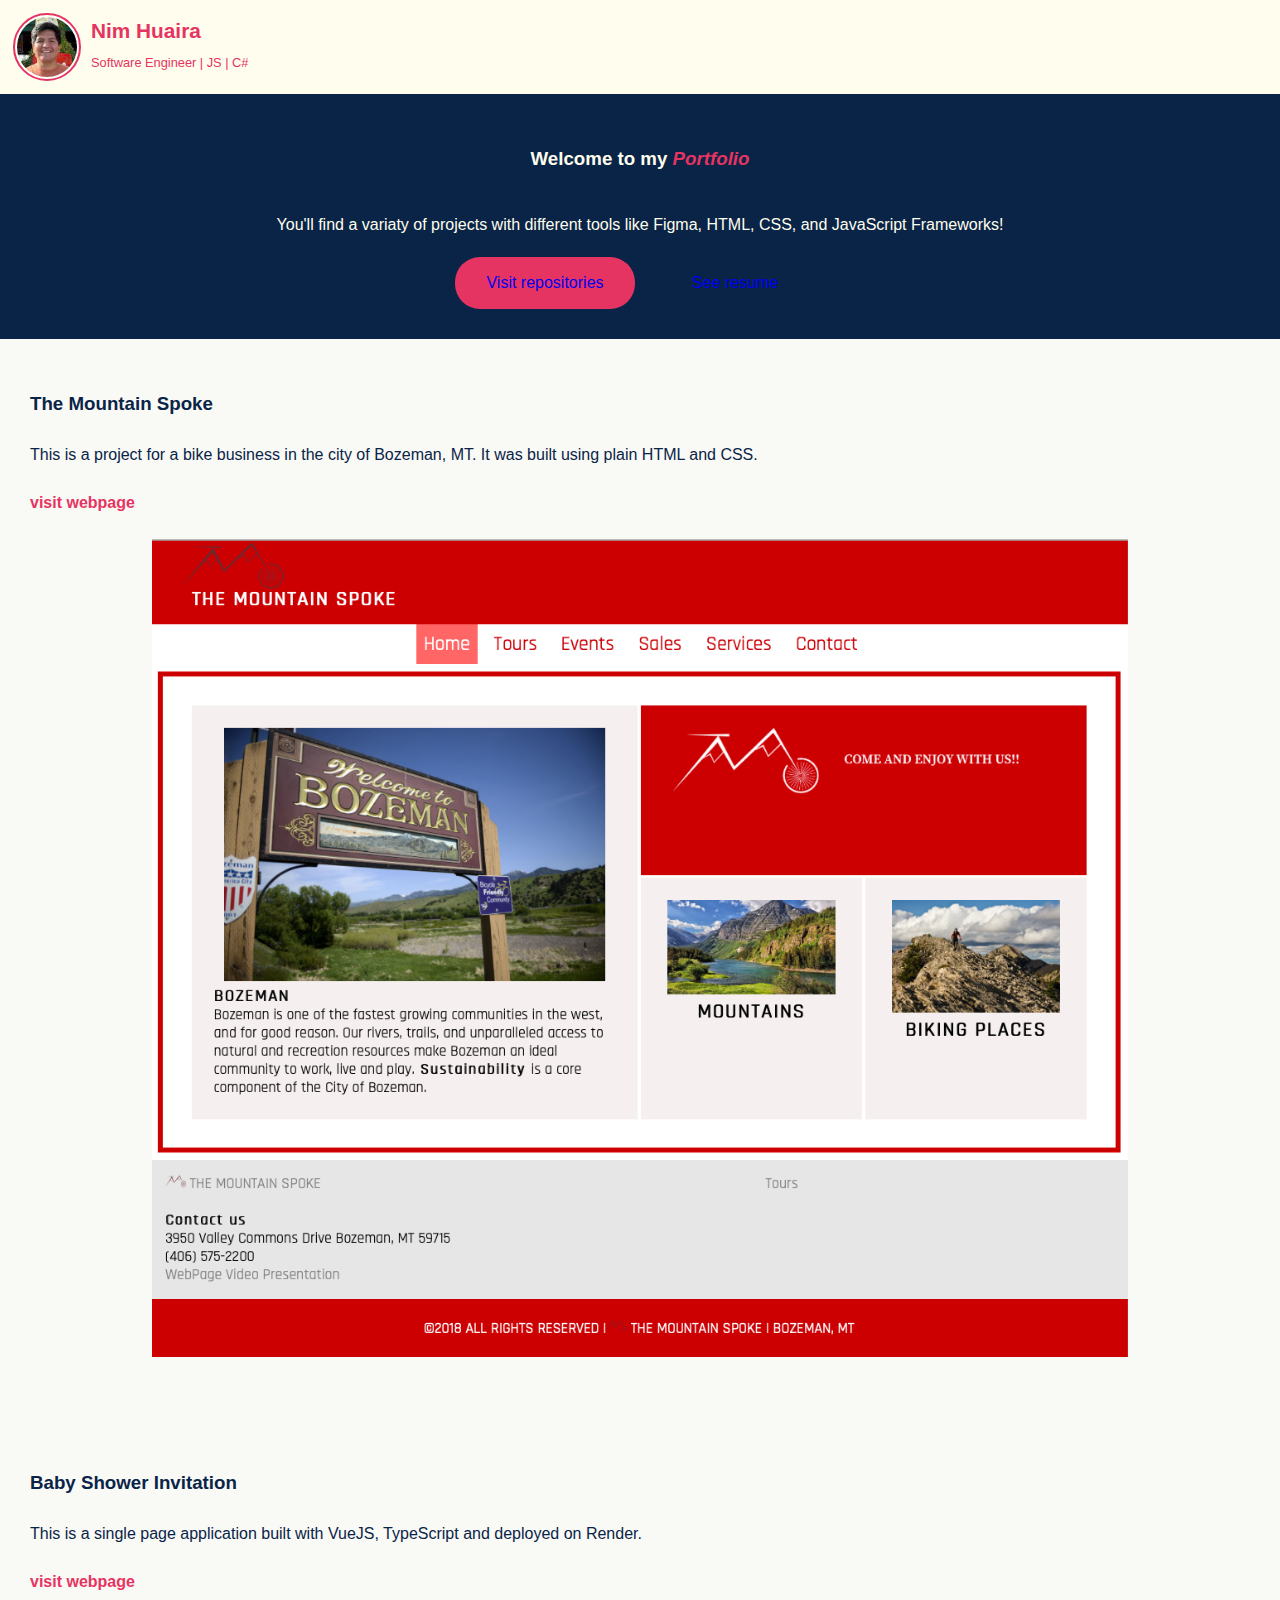
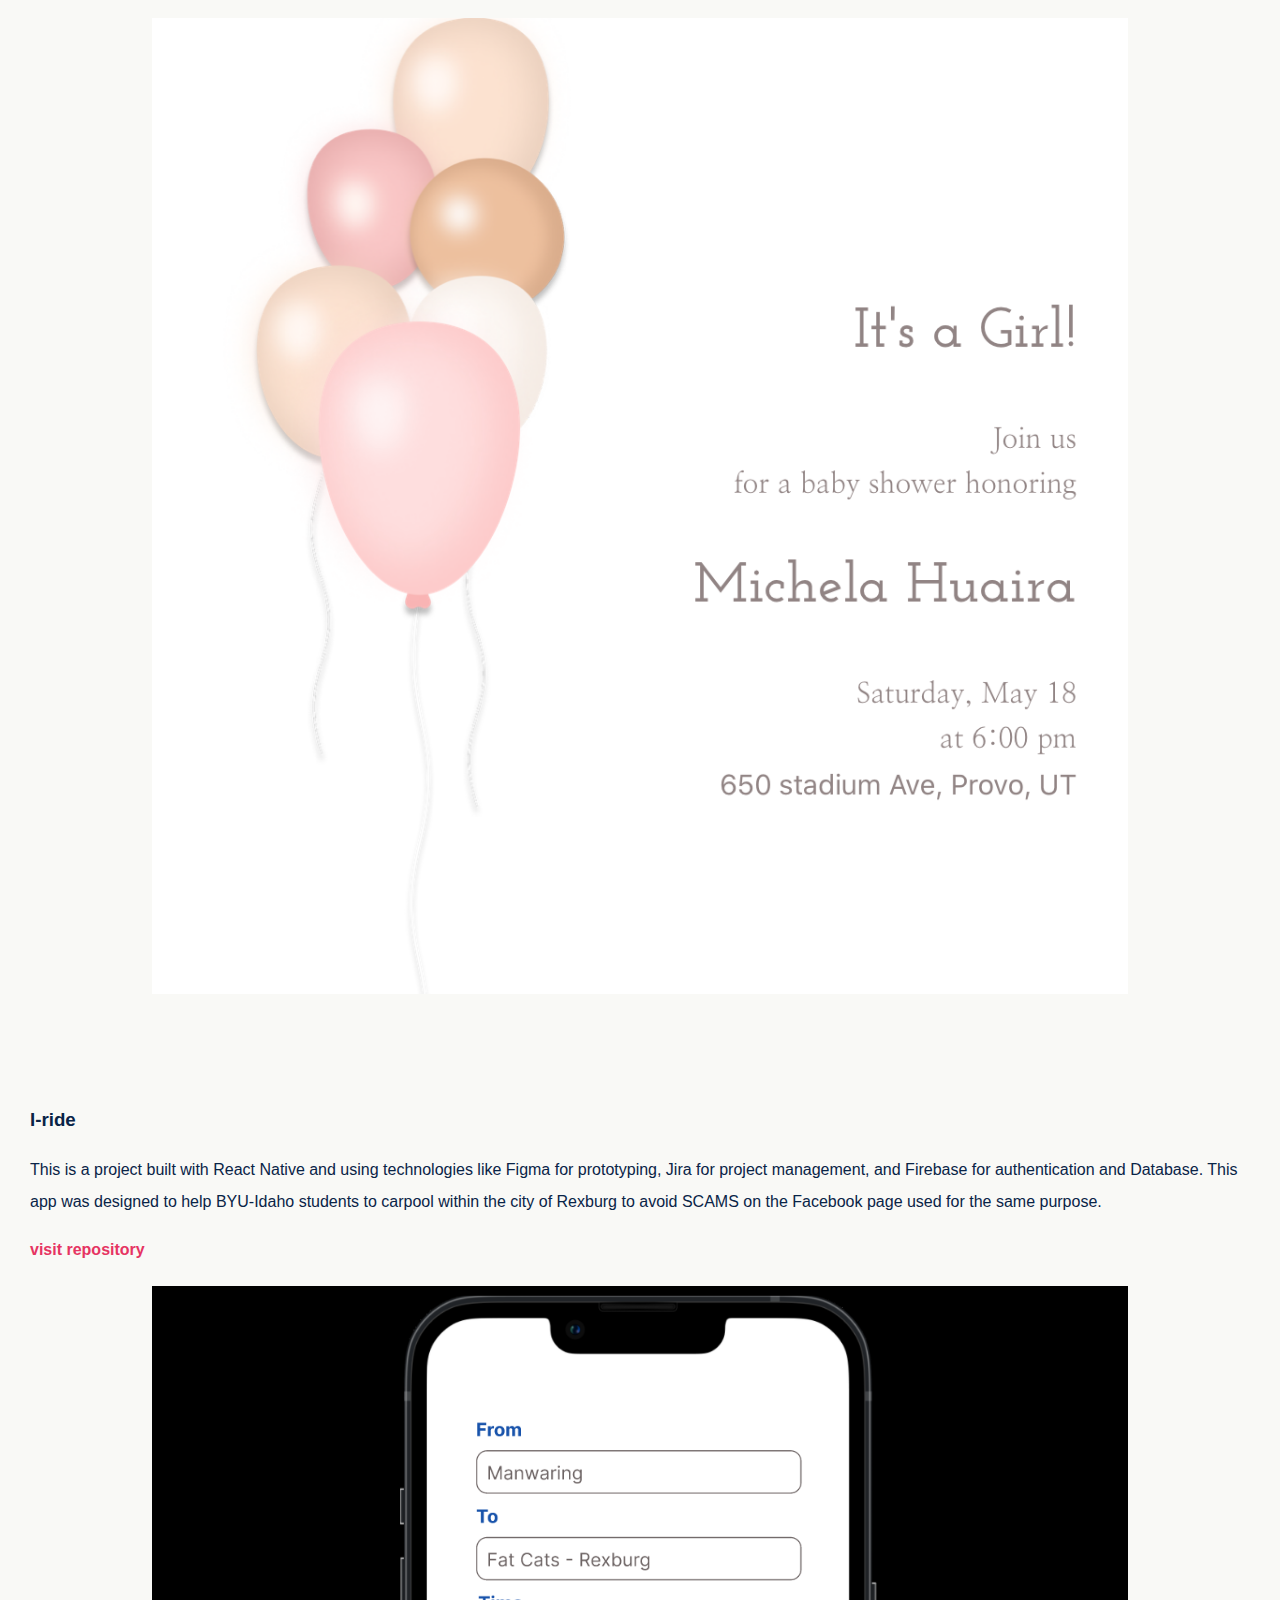
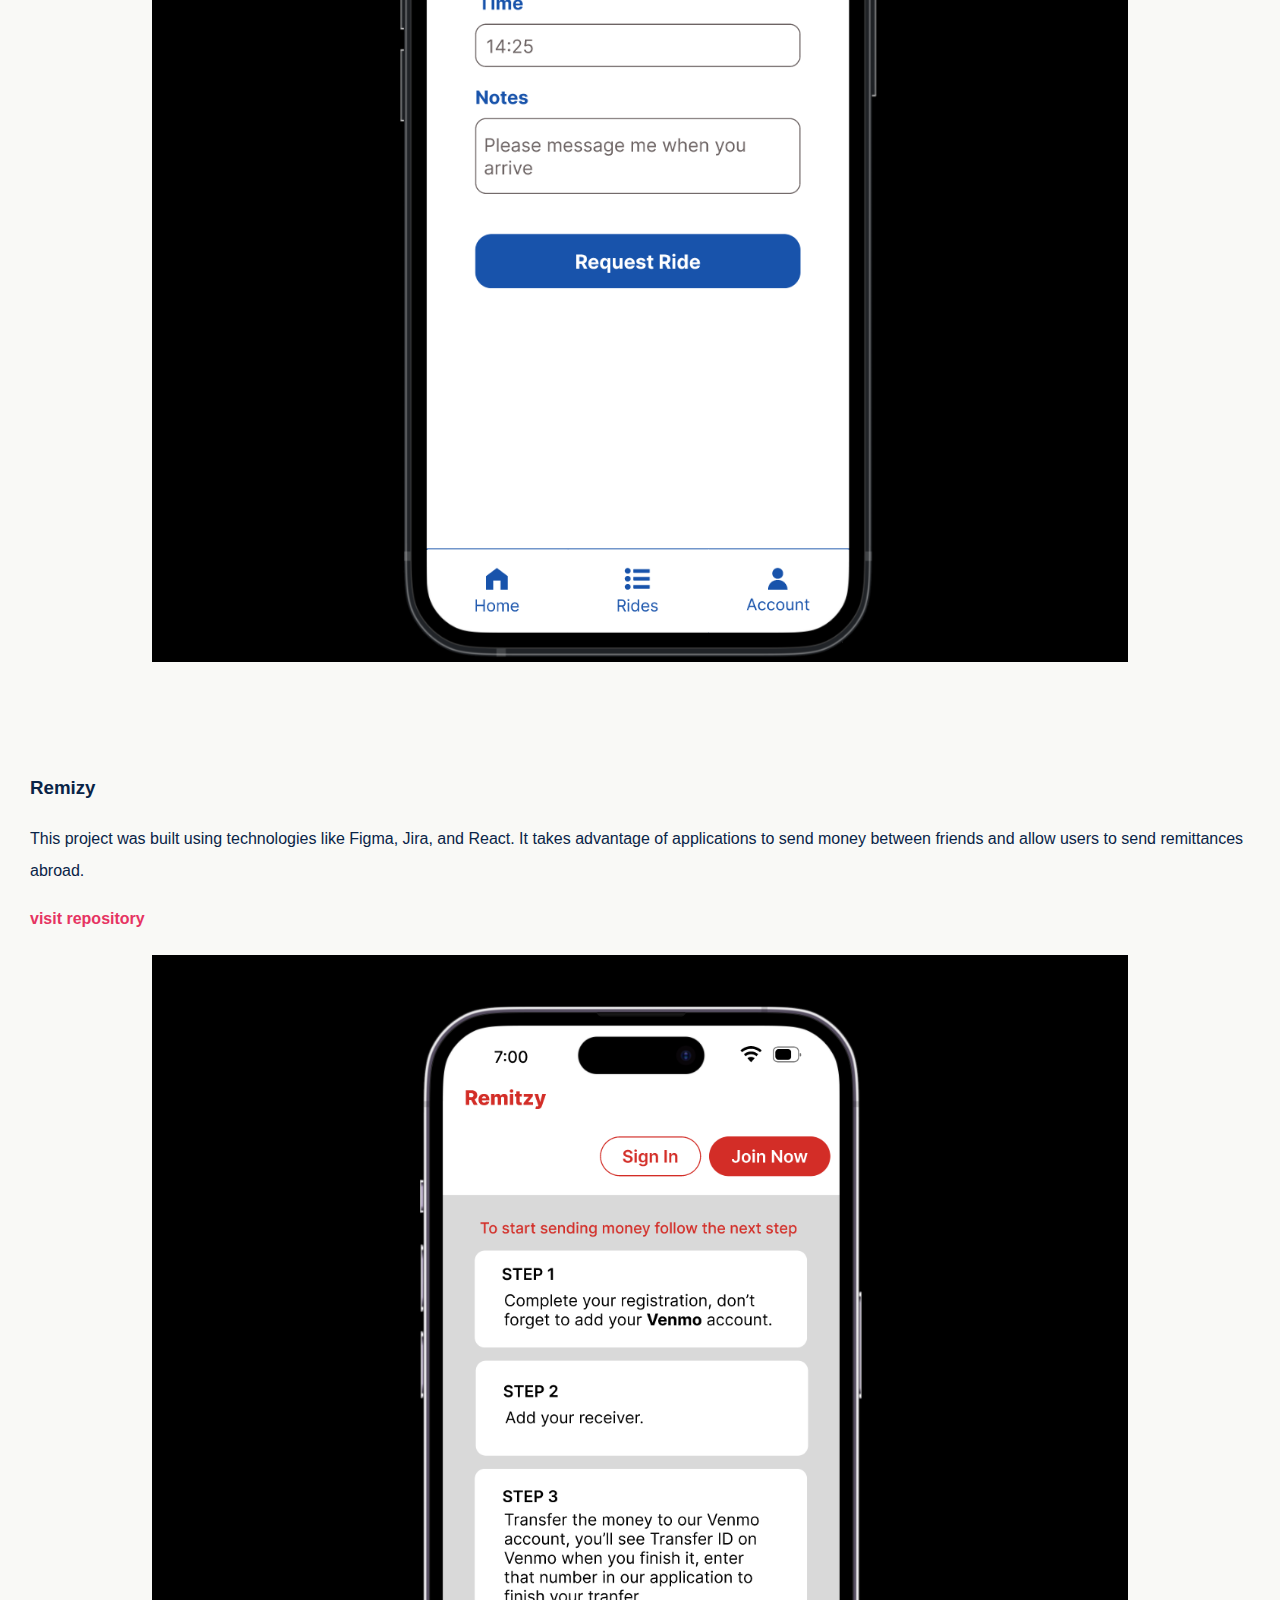
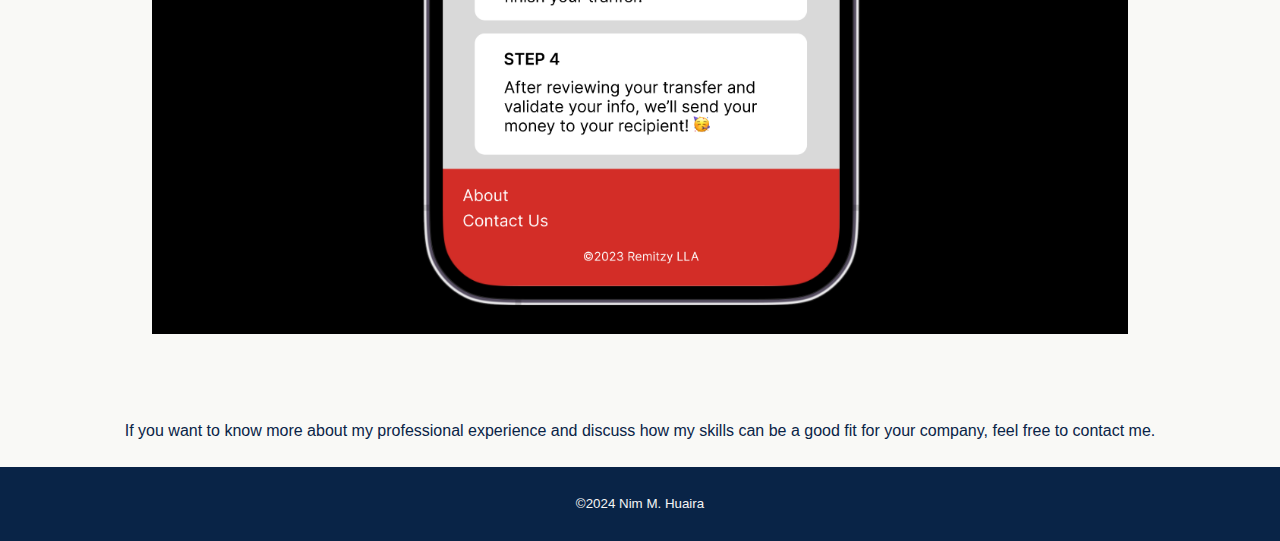
==== portfolio.html @ 35e9ffc5 "portfolio added" ====
<!doctype html>
<html lang="en-US">
    <head>
        <meta charset="utf-8">
        <meta name="viewport" content="width=device-width, initial-scale=1">
        <meta name="description" content="This is an assignment portal for Nimrod student in CIT 230">       
        <link rel="stylesheet" href="styles/normalize.css">
        <link rel="stylesheet" href="styles/portfolio.css">
        <link rel="stylesheet" href="styles/sliders.css">
        <title>Nim Huaira</title>
    </head>
    <body>
        <header>
            <div class= "heady">
                <div class="circle">
                    <img src="images/nim_orange.jpg" class="img-profile" alt="Profile Picture">
                </div>
                <div class="descrip">
                    <div class="ini">
                        <h1>Nim Huaira</h1>
                    </div>
                    <div class="ini">
                        <p>Software Engineer | JS | C# </p>
                    </div>

                </div>
                
                
            </div>
        </header>
       
        <main>
            <div class="welcome-container">
                
                <h3>Welcome to my <span class="leaning-word">Portfolio</span></h3>

                <p>You'll find a variaty of projects with different tools like Figma, HTML, CSS, and JavaScript Frameworks! </p>

                <div>
                    <a class="button-link" href="https://github.com/HuairaNimrod?tab=repositories"><div class="active-button">Visit repositories</div></a>
                    <a class="button-link" href="resources/HuairaNim_Resume.pdf"><div class="inactive-button">See resume</div></a>
                  
                </div>

            </div>

           
           
            <div class="web-page">
                
                <h3>The Mountain Spoke</h3> 
                <p>This is a project for a bike business in the city of Bozeman, MT. It was built using plain HTML and CSS.</p>

                <a href="https://huairanimrod.github.io/TheMountainSpoke/">visit webpage </a>    
                <div class="picture-container">
                    <img src="images/Mountain_spoke.png" alt="Web Page Screenshot">
                </div>    
                
            </div>

            <div class="web-page">
                
                <h3>Baby Shower Invitation</h3> 
                <p>This is a single page application built with VueJS, TypeScript and deployed on Render.</p>

                <a href="https://baby-shower-keyandnim-invitation.onrender.com">visit webpage </a>    
                <div class="picture-container">
                    <img src="images/baby_shower.png" alt="Single Page Screenshoot ">
                </div>    
                
            </div>

            <div class="web-page">
                
                <h3>I-ride</h3> 
                <p>This is a project built with React Native and using technologies like Figma for prototyping, Jira for project management, and Firebase for authentication and Database. 
                    This app was designed to help BYU-Idaho students to carpool within the city of Rexburg to avoid SCAMS on the Facebook page used for the same purpose. </p>

                <a href="https://github.com/HuairaNimrod/I-ride">visit repository </a>    
                <div class="picture-container">
                    <img src="images/i_ride.png" alt="Phone Screenshoot ">
                </div>    
                
            </div>

            <div class="web-page">
                
                <h3>Remizy</h3> 
                <p>This project was built using technologies like Figma, Jira, and React. It takes advantage of applications to send money between friends and allow users to send remittances abroad.</p>

                <a href="https://github.com/HuairaNimrod/Remizy/tree/finished">visit repository </a>    
                <div class="picture-container">
                    <img src="images/remizy.png" alt="Phone Screenshoot ">
                </div>    
                
            </div>


            <div class="info">
                <p>If you want to know more about my professional experience and discuss how my skills can be a good fit for your company, feel free to contact me.</p>
            </div>   

            
        </main>
        <footer>
            
            <p>&copy;2024 Nim M. Huaira</p>
            
        </footer>   
          
    </body>
</html>
---- styles/portfolio.css ----
:root{
    --principalColor : #d5e2f3;
    --headerBackground: #FFFDED;
   
    --tableHeadBackground : #d5e2f3;


    --principalBackground : #092447;
    --bodyBackground: #f9f9f6;

    --contentBackground: #FFFDED;
    


    --principalFont: #E63462;
    --headerFont: #FFFDED;
    --titleFont: #023364;
}


/* header */
header {
    color: var(--principalFont);
    background-color: var(--headerBackground);
}

.heady{
    display: flex;
    flex-direction: row;
    align-items: center;
    margin: 5px;
    gap:10px;
}

.circle{
    border: 2px solid var(--principalFont);
    background-color: #fff;
    border-radius: 50%;
    display: flex;
    align-items: center;
}

.img-profile{
    border-radius: 50%;
    width: 60px;
    height: auto;
    padding: 2px;
}

.descrip{
    display: flex;
    flex-direction: column;

}

.ini{
    padding: 0;
    margin: 0;
}

.ini > h1{
    font-size: 1.3rem;
    margin: 0;
    padding: 0;
}

.ini > p{
    font-size: 0.8rem;
    margin: 0;
    padding: 0;
}



/* body */


/* centering  */

.info{
    margin: 20px;
    text-align: center;
    background-color: var(--bodyBackground);
}



/* ---- social - icons ---- */

.button-link{
    text-decoration: none;
}
.button-link:visited{
    color: var(--headerFont);
}

.leaning-word{
    color: var(--principalFont);
    font-style: italic;
}
.welcome-container{
    color: var(--headerFont);
    padding: 30px;
    display: flex;
    flex-direction: column;
    justify-content: center;
    align-items: center;
    background-color: var(--principalBackground);
}

.welcome-container > div{
    display: flex;
    flex-direction: row;

}


.active-button{
    text-align: center;
    width: 150px;
    padding: 10px 15px;
    background-color: var(--principalFont);
    border-radius: 25px;
    margin: 0px 5px;
}

.inactive-button{
    text-align: center;
    width: 150px;
    padding: 10px 15px;
    background-color: var(--principalBackground);
    border-radius: 25px;
    margin: 0px 5px;
}

.active-button:hover{
    opacity: 0.9;
}

.inactive-button:hover{
    background-color: var(--titleFont);
}

.icon{
    width: auto;
    height: 15px;
}
.link a{
    text-decoration: none;
    color:#fff;
    margin-right: 5px;
}

/* ---- social - icons ---- */


body { 
    width: 100%;
    font-size: 1rem; 
    line-height: 32px;
    font-weight: lighter;
    font-family:'Lucida Sans', 'Lucida Sans Regular', 'Lucida Grande', 'Lucida Sans Unicode', Geneva, Verdana, sans-serif ;
    color: var(--principalBackground);
    background-color: var(--bodyBackground);
}

h2 {
    font-size:  1.1rem;
    text-align: center;
    color: var(--titleFont);
}

header, footer {
    margin: 0;
    padding: .5rem;
    max-width: 100% ;
}

main{
    max-width: 100% ;
}

main > div{
    padding: 0 1rem;
}


/* tech skills & education */

.web-page{
    text-align: left;
    padding: 30px;
}

.web-page a{
    color: var(--principalFont);
    font-weight:bold;
    text-decoration: none;
}


.picture-container{

    width: 80%;
    margin: 20px auto;
}

.picture-container img{
    width: 100%;
}


/* tech skills end */


 footer {
    display: flex;
    flex-direction: row;
    justify-content: space-around;
    background-color: var(--principalBackground);
    color: whitesmoke;
}


footer {
    font-size:  smaller ;
}
---- styles/sliders.css ----
/* Slideshow container */
.slideshow-container {
    position: relative;
    background: #e4e8ed;
  }
  
  .slide_img{
      margin: auto;
      width: 85px;
  }
  
  /* Slides */
  .mySlides {
    display: none;
    padding: 40px 45px;
    text-align: center;
  }
  
  .mySlides > p{
      margin: 0;
  }
  
  /* Next & previous buttons */
  .prev, .next {
    cursor: pointer;
    position: absolute;
    top: 50%;
    width: auto;
    margin-top: -30px;
    padding: 16px;
    color: #888;
    font-weight: bold;
    font-size: 20px;
    border-radius: 0 3px 3px 0;
    user-select: none;
  }
  
  /* Position the "next button" to the right */
  .next {
    position: absolute;
    right: 0;
    border-radius: 3px 0 0 3px;
  }
  
  /* On hover, add a black background color with a little bit see-through */
  .prev:hover, .next:hover {
    background-color: rgba(0,0,0,0.8);
    color: white;
  }
  
  /* The dot/bullet/indicator container */
  .dot-container {
      text-align: center;
      padding: 20px;
      background: #d5e2f3;
  }
  
  /* The dots/bullets/indicators */
  .dot {
    cursor: pointer;
    height: 15px;
    width: 15px;
    margin: 0 2px;
    background-color: #bbb;
    border-radius: 50%;
    display: inline-block;
    transition: background-color 0.6s ease;
  }
  
  /* Add a background color to the active dot/circle */
  .active, .dot:hover {
    background-color: #717171;
  }
  
  /* Add a blue color to the author */
  .author {color: cornflowerblue;}
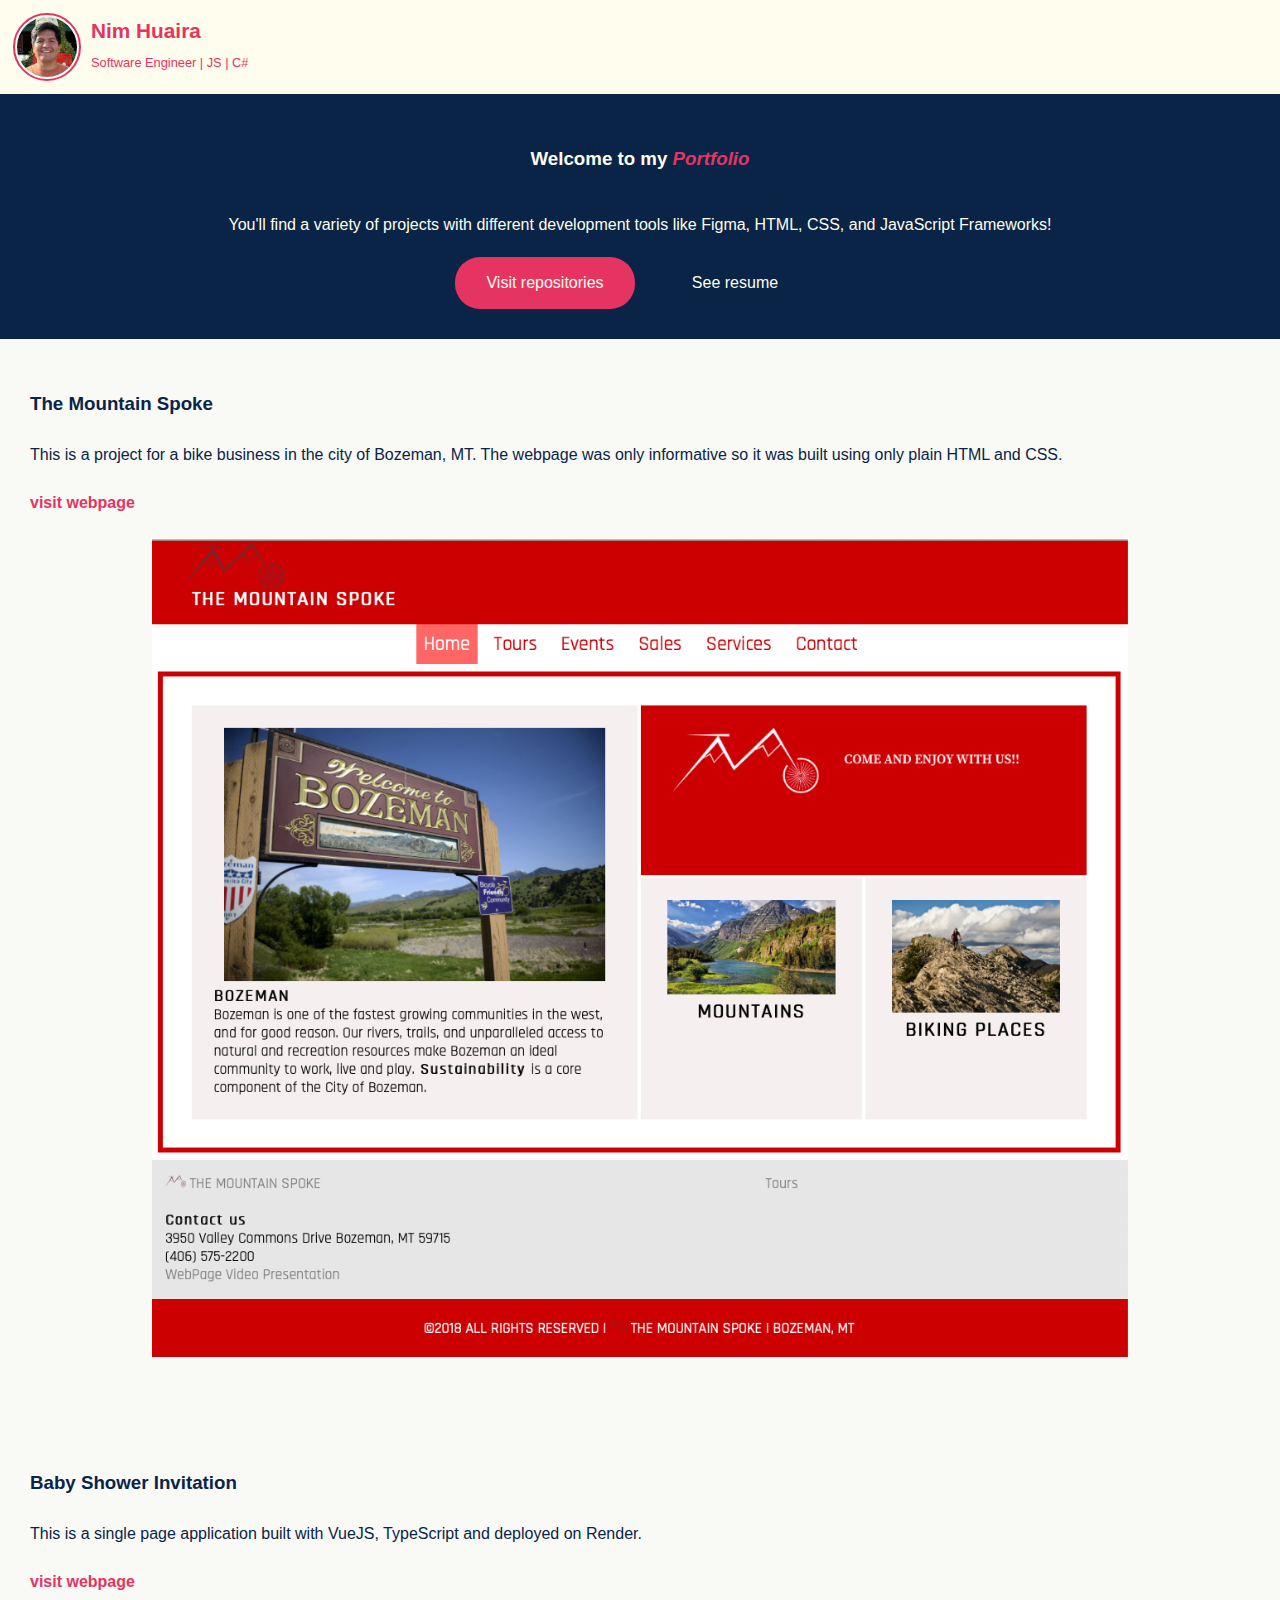
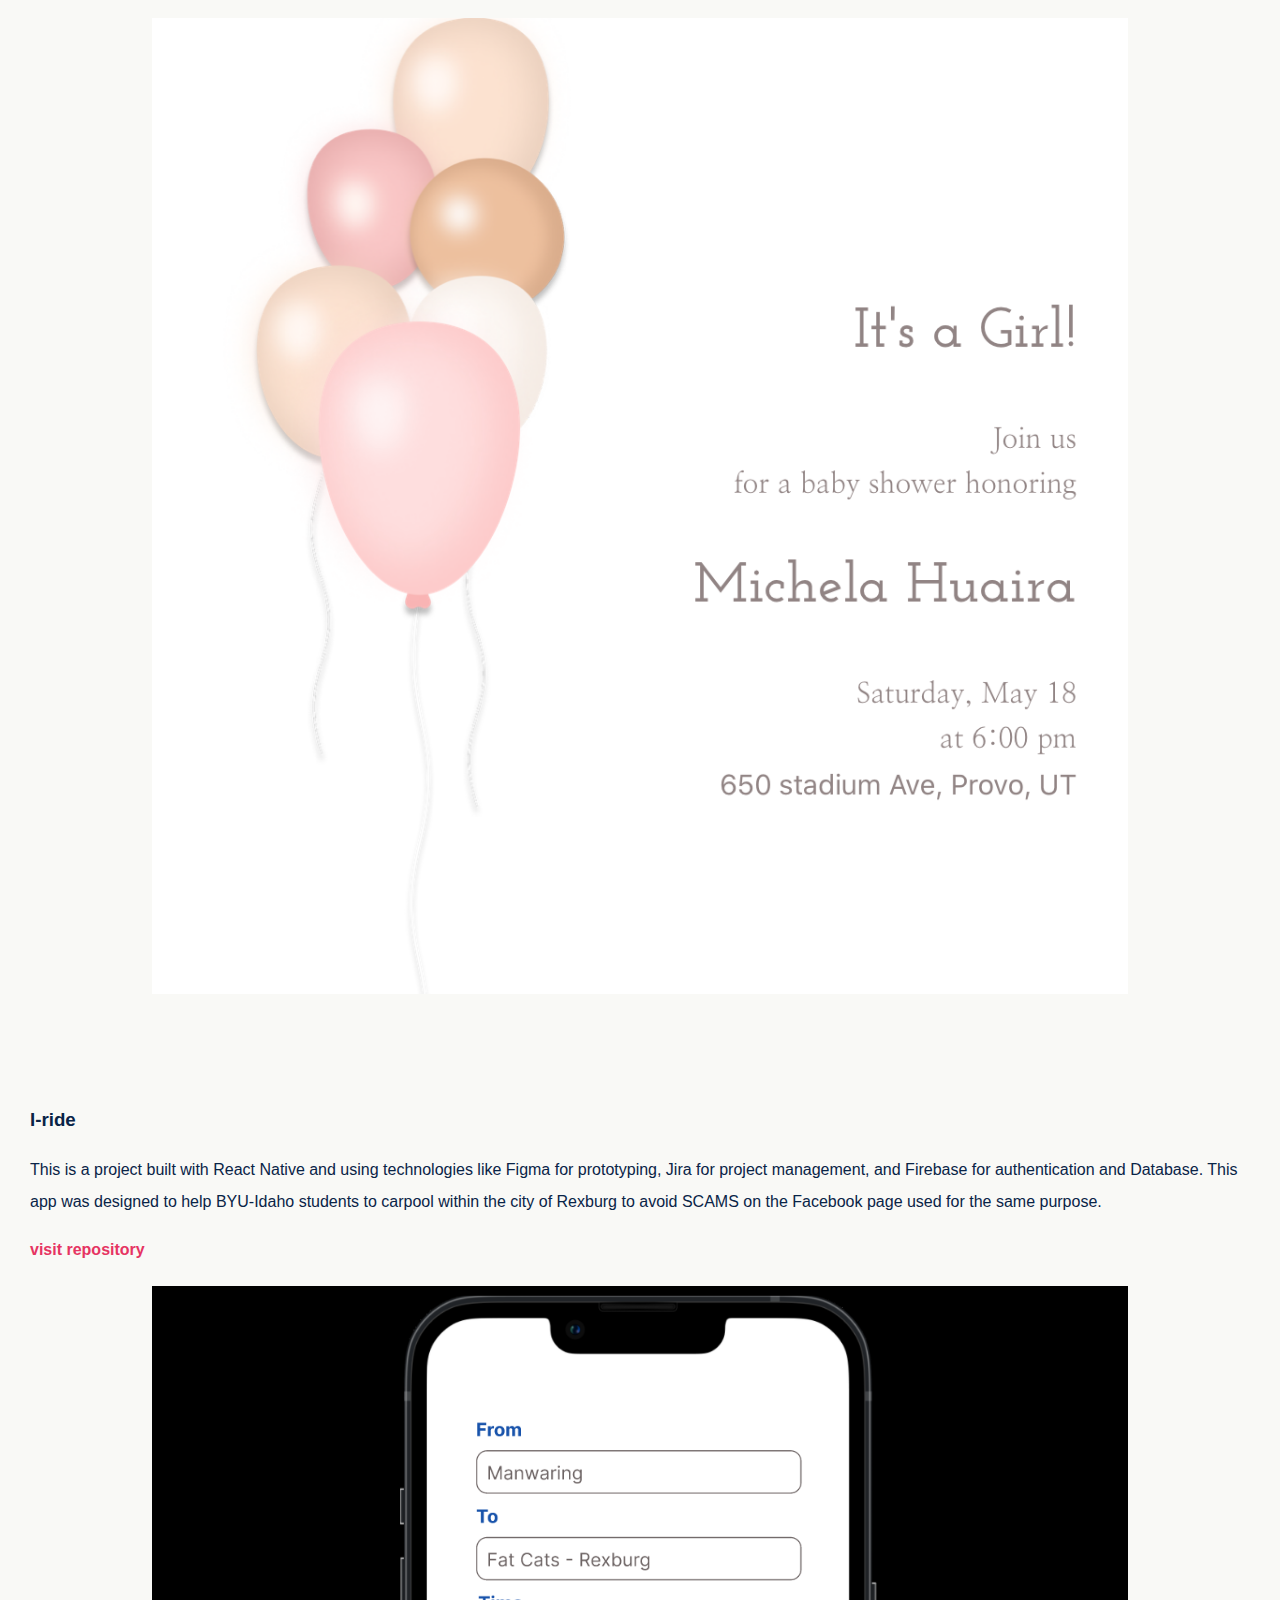
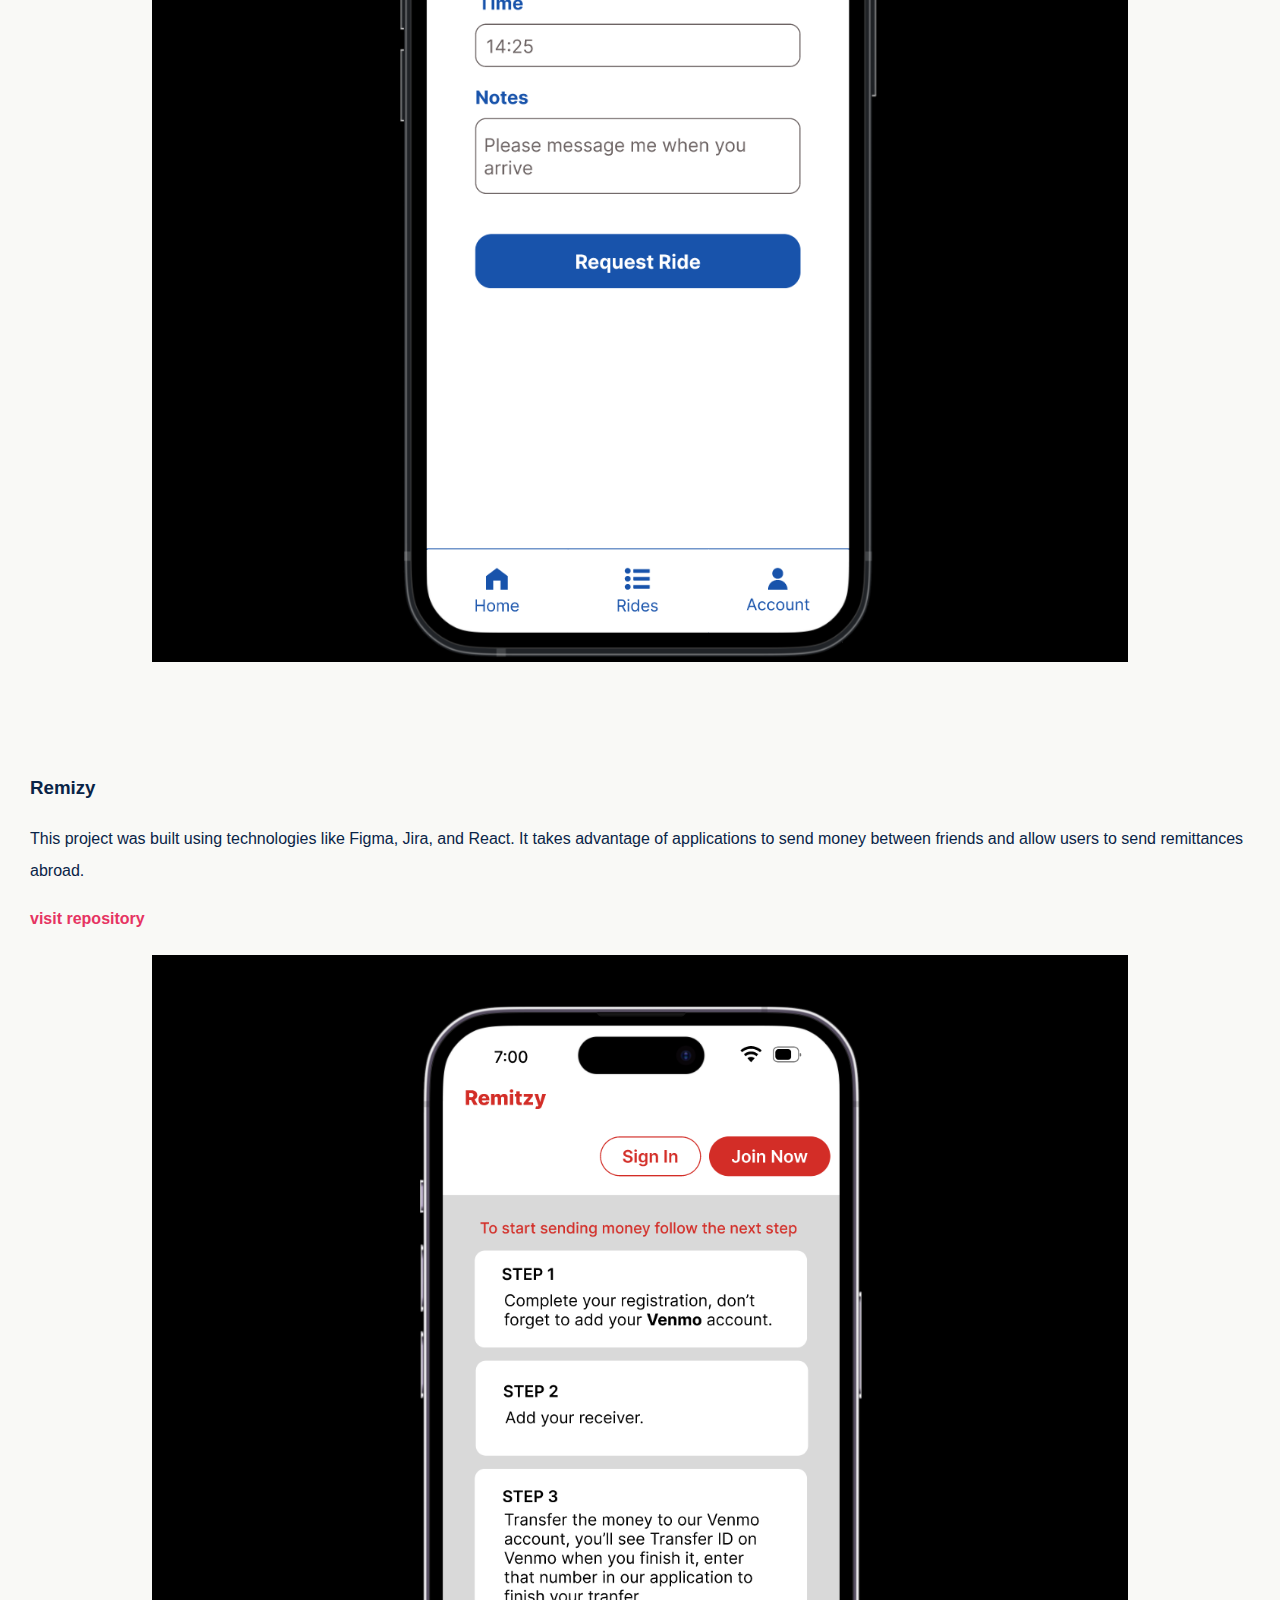
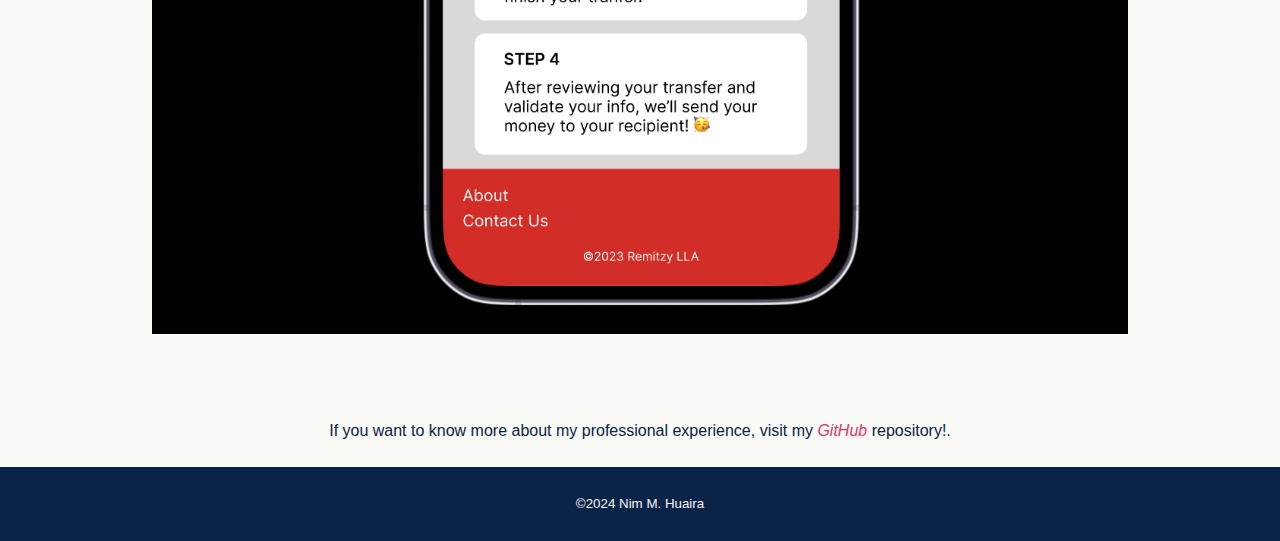
==== commit da01f065: "links fixed" ====
--- a/portfolio.html
+++ b/portfolio.html
@@ -34,11 +34,11 @@
                 
                 <h3>Welcome to my <span class="leaning-word">Portfolio</span></h3>
 
-                <p>You'll find a variaty of projects with different tools like Figma, HTML, CSS, and JavaScript Frameworks! </p>
+                <p>You'll find a variety of projects with different development tools like Figma, HTML, CSS, and JavaScript Frameworks! </p>
 
-                <div>
-                    <a class="button-link" href="https://github.com/HuairaNimrod?tab=repositories"><div class="active-button">Visit repositories</div></a>
-                    <a class="button-link" href="resources/HuairaNim_Resume.pdf"><div class="inactive-button">See resume</div></a>
+                <div class="button-link">
+                    <a  href="https://github.com/HuairaNimrod?tab=repositories"><div class="active-button">Visit repositories</div></a>
+                    <a  href="resources/HuairaNim_Resume.pdf"><div class="inactive-button">See resume</div></a>
                   
                 </div>
 
@@ -49,7 +49,7 @@
             <div class="web-page">
                 
                 <h3>The Mountain Spoke</h3> 
-                <p>This is a project for a bike business in the city of Bozeman, MT. It was built using plain HTML and CSS.</p>
+                <p>This is a project for a bike business in the city of Bozeman, MT. The webpage was only informative so it was built using only plain HTML and CSS.</p>
 
                 <a href="https://huairanimrod.github.io/TheMountainSpoke/">visit webpage </a>    
                 <div class="picture-container">
@@ -97,7 +97,7 @@
 
 
             <div class="info">
-                <p>If you want to know more about my professional experience and discuss how my skills can be a good fit for your company, feel free to contact me.</p>
+                <p>If you want to know more about my professional experience, visit my <span class="leaning-word"><a href="https://github.com/HuairaNimrod?tab=repositories">GitHub</a></span> repository!.</p>
             </div>   
 
             
--- a/styles/portfolio.css
+++ b/styles/portfolio.css
@@ -83,14 +83,23 @@
     background-color: var(--bodyBackground);
 }
 
-
-
+.info a{
+    text-decoration: none;
+    color: var(--principalFont);
+}
+
+.info a:visited{
+    text-decoration: none;
+    color: var(--principalFont);
+}
 /* ---- social - icons ---- */
 
-.button-link{
-    text-decoration: none;
-}
-.button-link:visited{
+.button-link a {
+    text-decoration: none;
+    color: var(--headerFont);
+}
+.button-link a :visited{
+    text-decoration: none;
     color: var(--headerFont);
 }
 
